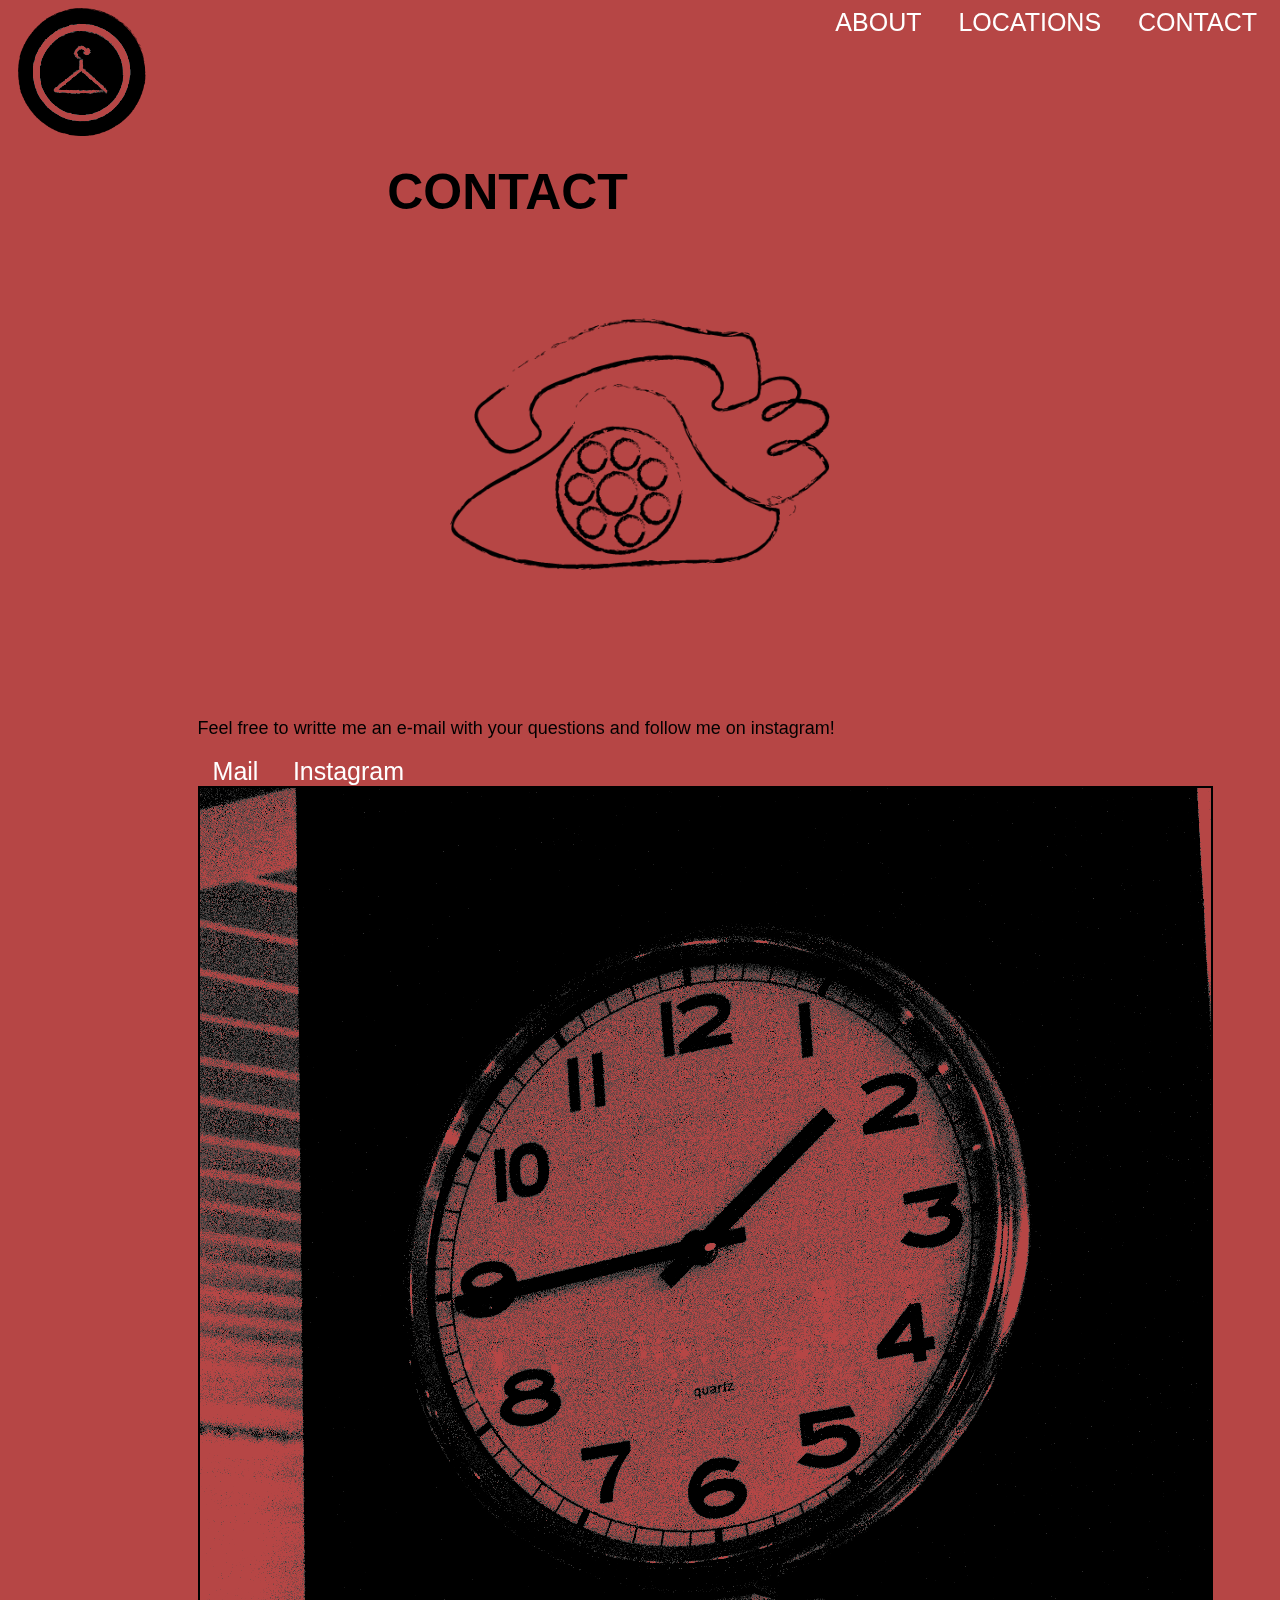
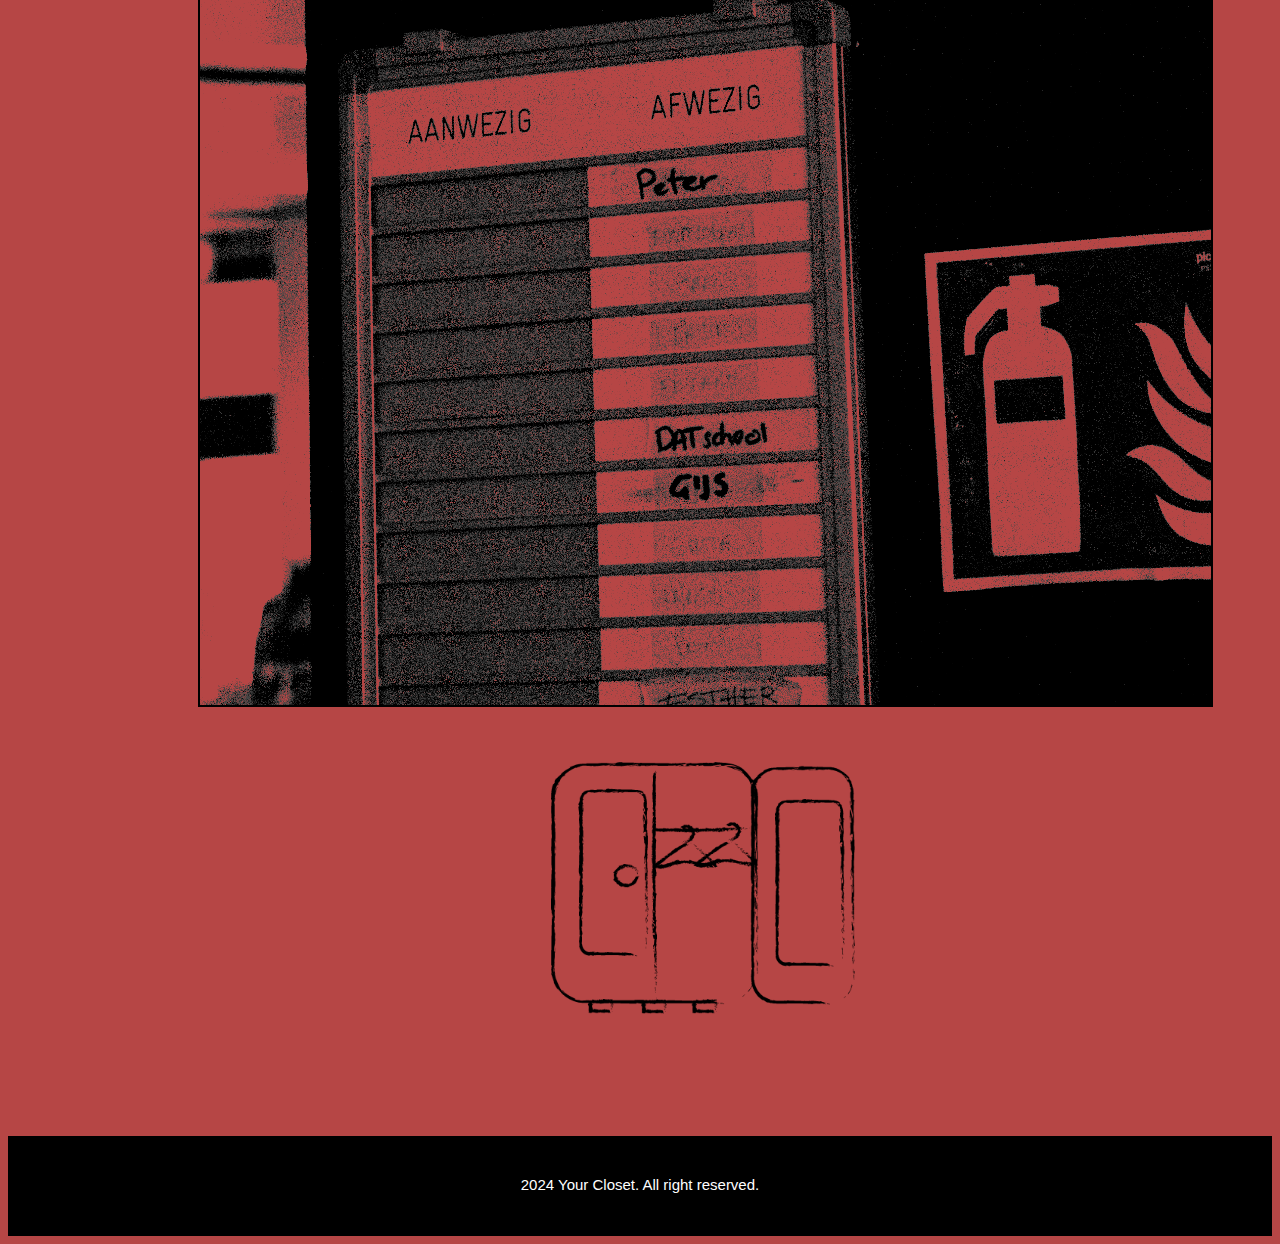
==== contact.html @ 1de7c288 "first commit" ====
<!DOCTYPE html>
<html lang="en">
<head>
    <meta charset="UTF-8">
    <meta name="viewport" content="width=device-width, initial-scale=1.0">
    <title>YourCloset</title>
    <link rel='stylesheet' href='stylecontact.css' />
</head>

<body>

    <header>  
        <img class= "logo" src="./images/logoweb.png" alt="logo">
        <nav>
            <a href="index.html">ABOUT</a>
            <a href="locations.html">LOCATIONS</a>
            <a href="contact.html">CONTACT</a>
        </nav>
     </header>

    <main> 
        <h1>CONTACT</h1>

        <img class= "closetopenimage" src="./images/phone.png" alt="sketch of an old fashioned phone">

        <section id="content">
        
            <p>Feel free to writte me an e-mail with your questions and follow me on instagram!</p>
            <a href="gmail.com" target="_blank">Mail</a>
            <a href="instagram.com" target="_blank">Instagram</a>
            <img class= "locationimage" src="./images/contactimage.png" alt="black and white photo of a clock in de modenstraat">

            <img class= "closetopenimage" src="./images/closetopen.png" alt="drawing sketch of an open closet">
        </section>
    </main>

    <footer>
        <p class="copyright">2024 Your Closet. All right reserved.</p>
    </footer>

 </body>
</html>
---- stylecontact.css ----
body {
    background-color: #B64645;
    font-family: 'Franklin Gothic Medium', 'Arial Narrow', Arial, sans-serif;
    min-height: 100%;
}

h1 {
    color: black;
    font-family: 'Franklin Gothic Medium', 'Arial Narrow', Arial, sans-serif;
    font-size: 50px;
    width: 100%;
    margin-left: 30%;
    margin-top: 10%;
}

h2 {
    color: white; 
}

h3 {
    color: white;
    }

.address {
    color: white;
}
ul {
    list-style-type: none;
}

#content {
    width: 80%;
    margin-left: 5%;
    margin-right: 10%;
    margin-top: auto;
    margin-bottom: auto;
    padding-left: 10%;
    padding-right: 10%;
    padding-top: 5%;
    padding-bottom: 5%;
    border: 50px, 30px;
}

p {
    color: black;
    font-family: 'Franklin Gothic URW Cond', sans-serif;;
    font-size: 18px;
    font-weight: 5px; 
    text-align: left;
}

footer {
    background-color: black;
    width: 100%;
    height: 100px;
    position: relative;
    margin-top: -10px;
}

.copyright {
    font-family: 'Franklin Gothic URW Cond', sans-serif;
    font-size: 15px;
    font-weight: 10px; 
    color: white; 
    text-align: center;
    padding: 40px;
}

.locationimage {
    width: 100%;
    border: solid, black, 2px;
    mix-blend-mode: darken;
    
    
    
}

.closetimage {
    width: 20%;
    margin-left: 45%;
}

.closetopenimage {
    width: 30%;
    margin-left: 30%;
    padding: 5%;
   
}

.logo {
    width: 10%;
    mix-blend-mode: darken;
    padding-left: 10px;
    position: absolute;
}

nav {
    margin-left: 0px;
    padding: 30;
    color: white;
    text-align: right;
    width: 100%;
    font-size: 25px;
}

nav a {
    color: white;
    margin: 0 15px;
    text-decoration: none;
    font-size: 25px;
}

a {
    color: white;
    margin: 0 15px;
    text-decoration: none;
    font-size: 25px;
    

}
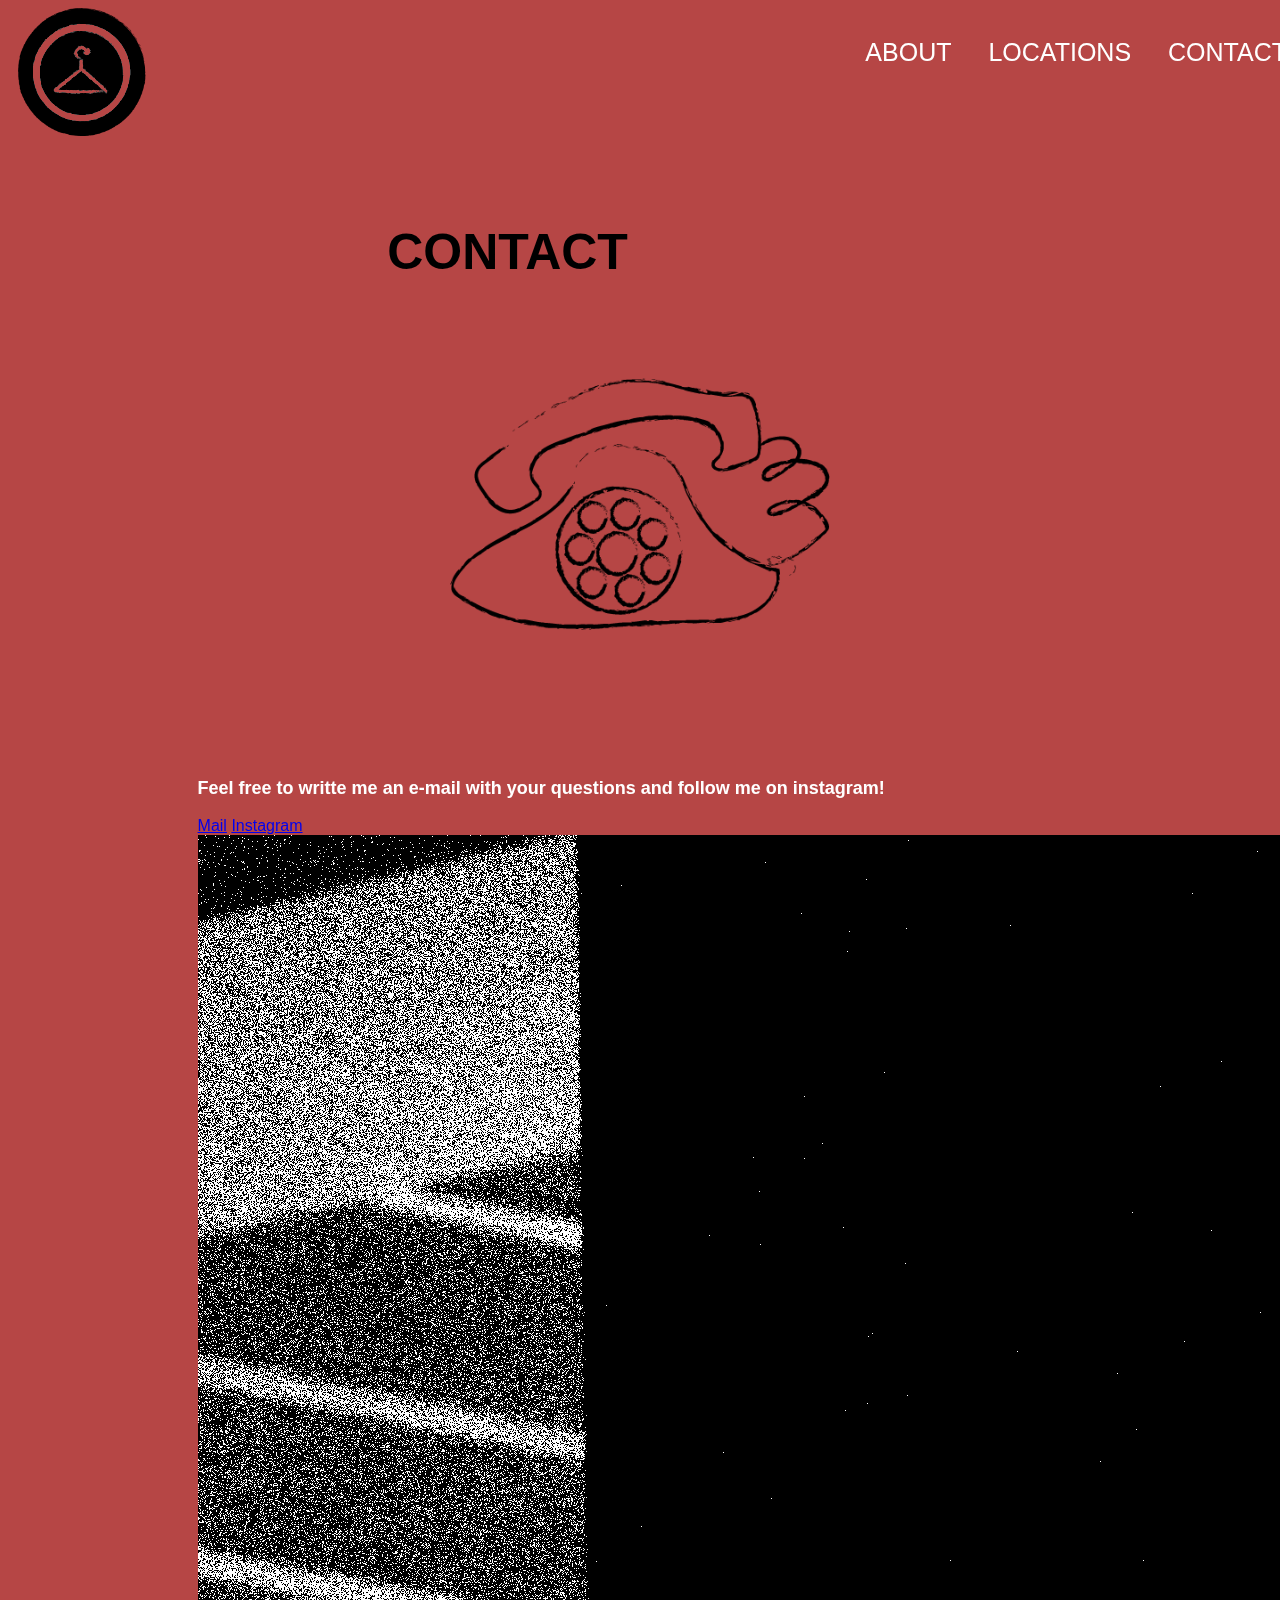
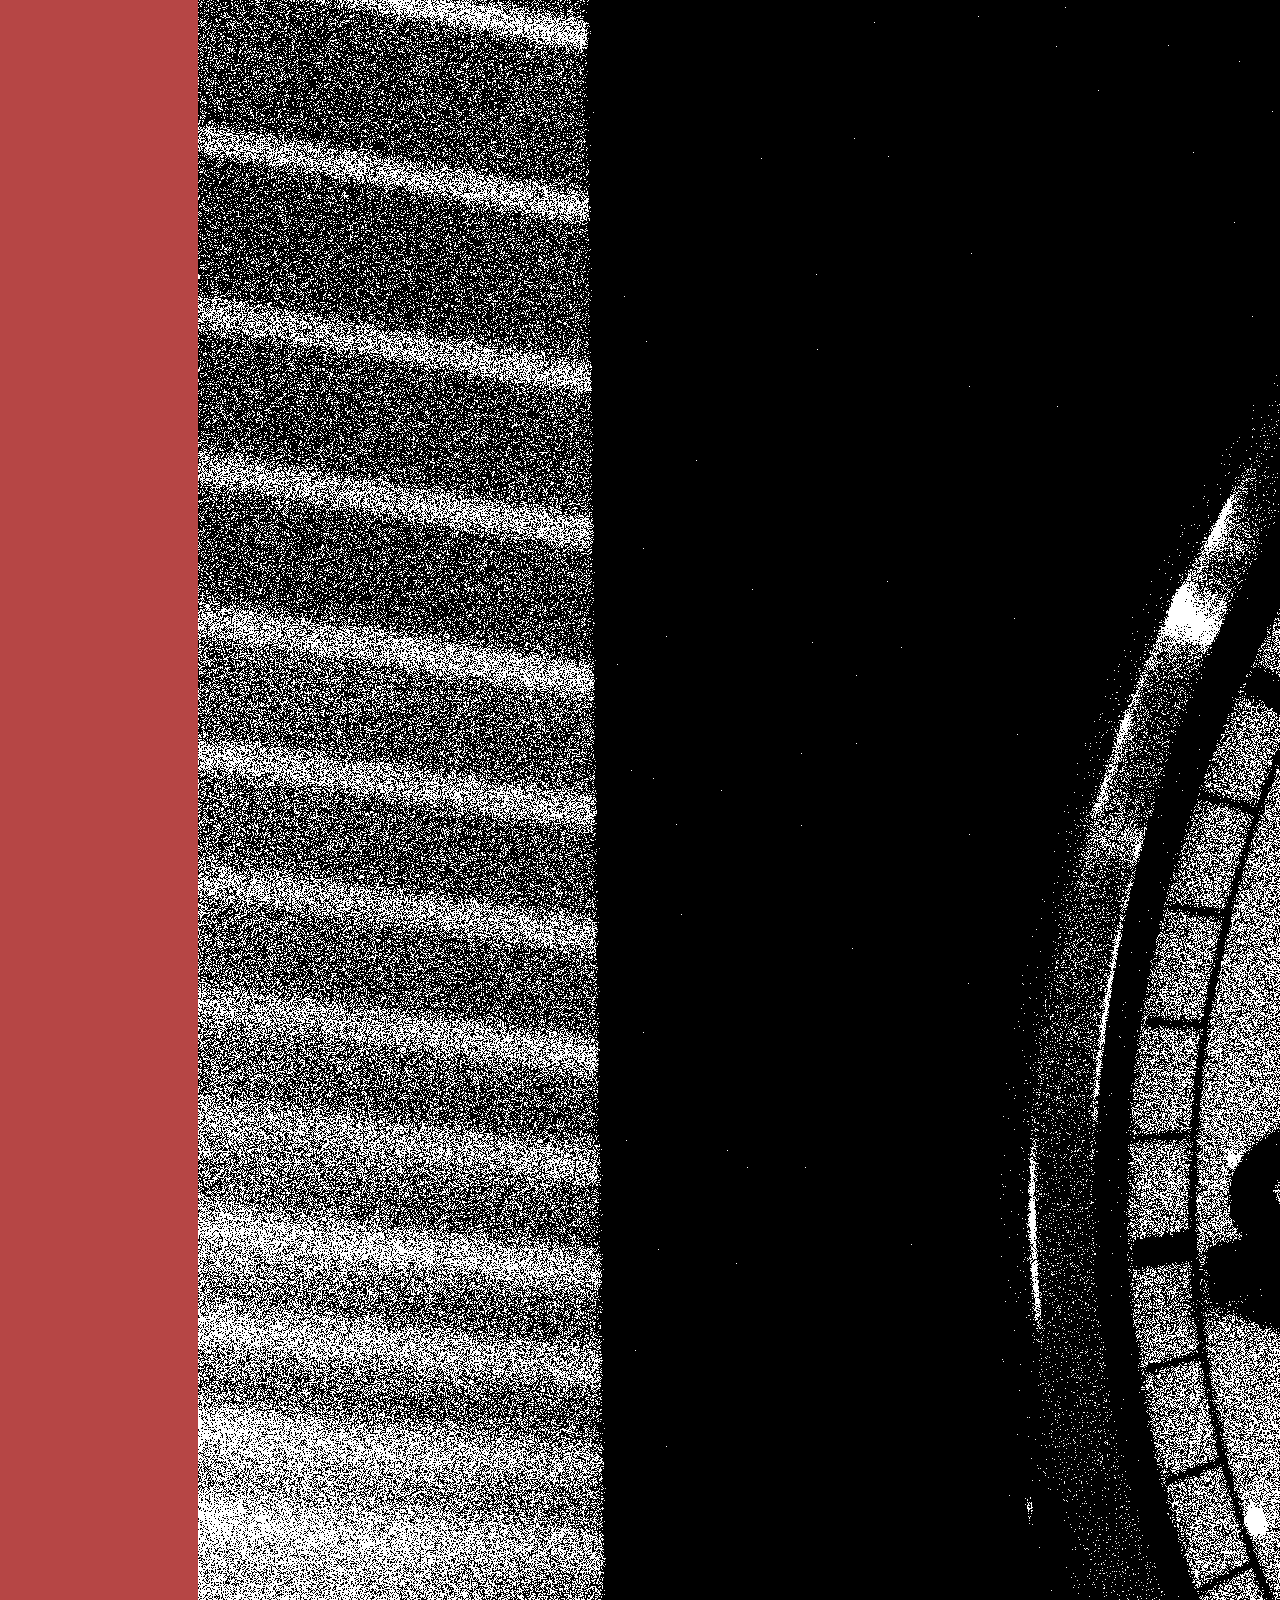
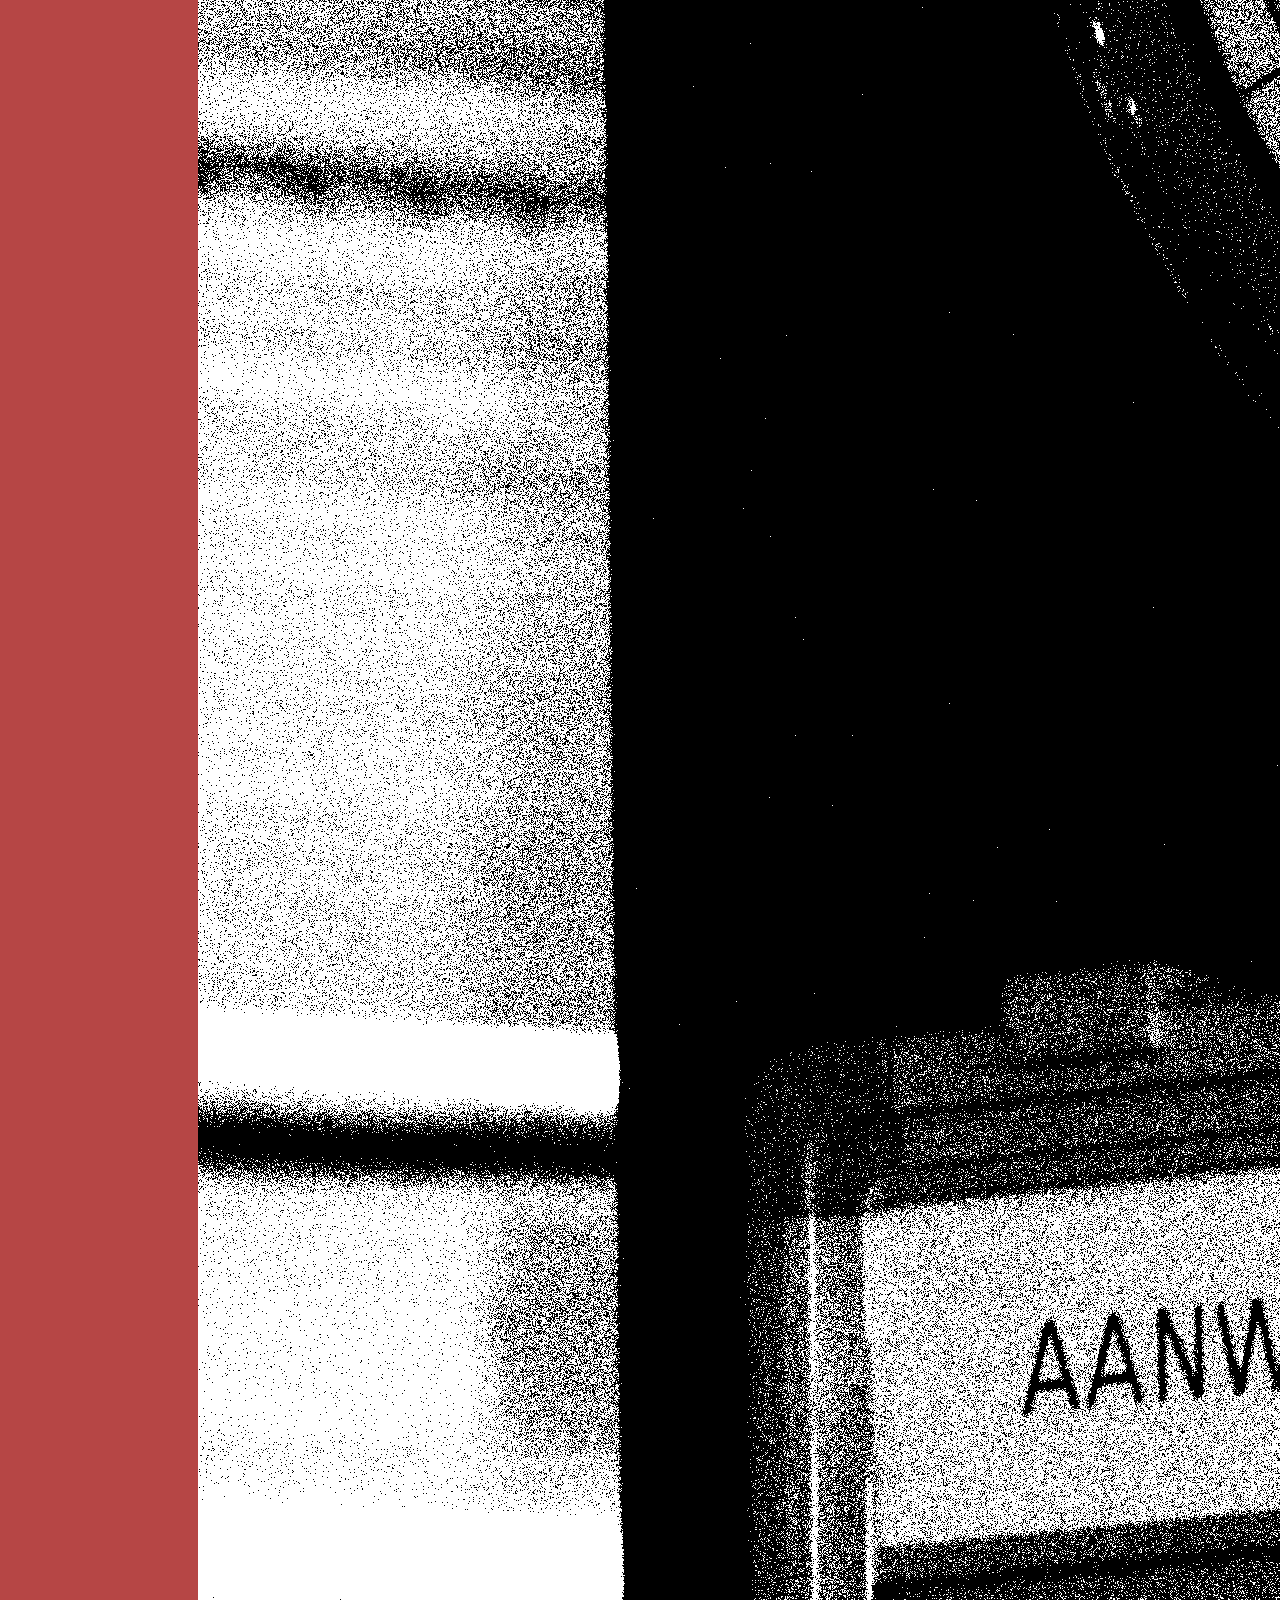
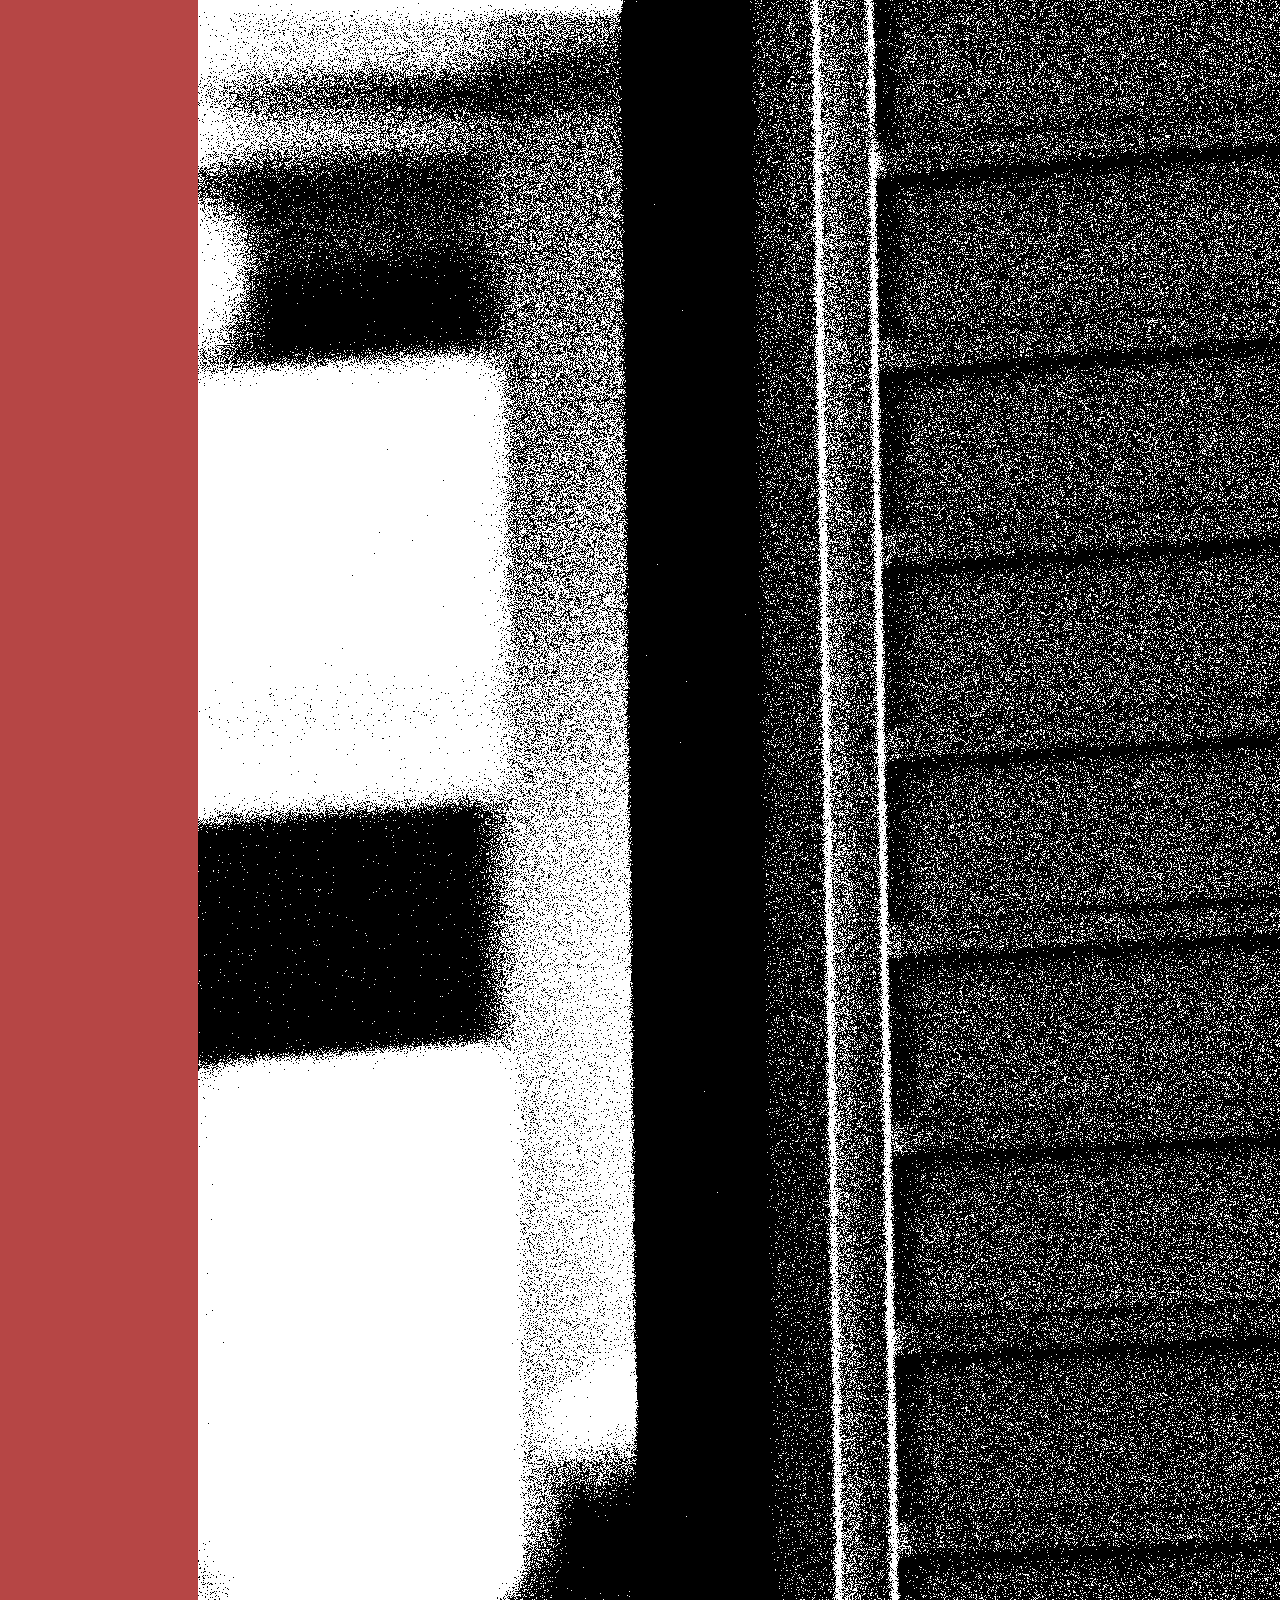
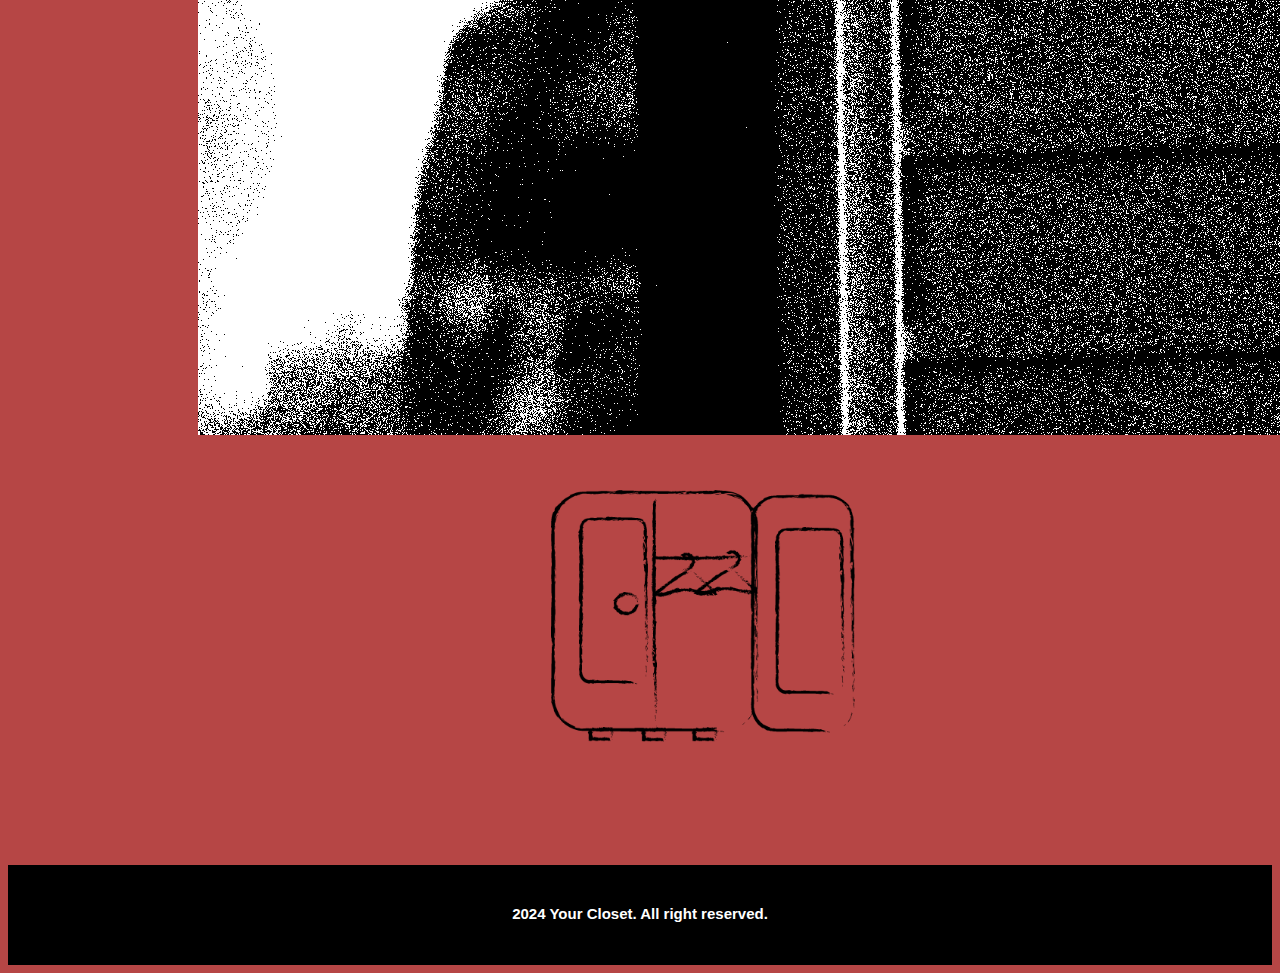
==== commit 466ffdd9: "fixed stuff" ====
--- a/contact.html
+++ b/contact.html
@@ -4,7 +4,7 @@
     <meta charset="UTF-8">
     <meta name="viewport" content="width=device-width, initial-scale=1.0">
     <title>YourCloset</title>
-    <link rel='stylesheet' href='stylecontact.css' />
+    <link rel='stylesheet' href='styleindex.css' />
 </head>
 
 <body>
--- a/styleindex.css
+++ b/styleindex.css
@@ -0,0 +1,94 @@
+body {
+    background-color: #B64645;
+    font-family: 'Franklin Gothic Medium', 'Arial Narrow', Arial, sans-serif;
+    min-height: 100%;
+}
+
+h1 {
+    color: black;
+    font-family: 'Franklin Gothic Medium', 'Arial Narrow', Arial, sans-serif;
+    font-size: 50px;
+    width: 100%;
+    margin-left: 30%;
+    margin-top: 10%;
+}
+
+#content {
+    width: 80%;
+    margin-left: 5%;
+    margin-right: 10%;
+    margin-top: auto;
+    margin-bottom: auto;
+    padding-left: 10%;
+    padding-right: 10%;
+    padding-top: 5%;
+    padding-bottom: 5%;
+    border: 50px 30px;
+}
+
+p {
+    color: white;
+    font-family: 'Franklin Gothic URW Cond', sans-serif;
+    font-size: 18px;
+    font-weight: bold ;
+    text-align: left;
+}
+
+footer {
+    background-color: black;
+    width: 100%;
+    height: 100px;
+    position: relative;
+    margin-top: -10px;
+}
+
+.copyright {
+    font-family: 'Franklin Gothic URW Cond', sans-serif;
+    font-size: 15px ;
+    font-weight: bold ;
+    color: white; 
+    text-align: center;
+    padding: 40px;
+}
+
+.homeimage {
+    width: 100%;
+    border: solid black 2px;
+    mix-blend-mode: darken;
+}
+
+.closetimage {
+    width: 20%;
+}
+
+.closetopenimage {
+    width: 30%;
+    margin-left: 30%;
+    padding: 5%;
+}
+
+.logo {
+    width: 10%;
+    mix-blend-mode: darken;
+    padding-left: 10px;
+    position: absolute;
+}
+
+nav {
+    margin-left: 0px;
+    padding: 30px;
+    color: white;
+    text-align: right;
+    width: 100%;
+    font-size: 25px;
+}
+
+nav a {
+    color: white;
+    margin: 0 15px;
+    text-decoration: none;
+    font-size: 25px;
+}
+/* padding-right: 300%;
+padding-top: 0%; 
+padding-bottom: 0% /*